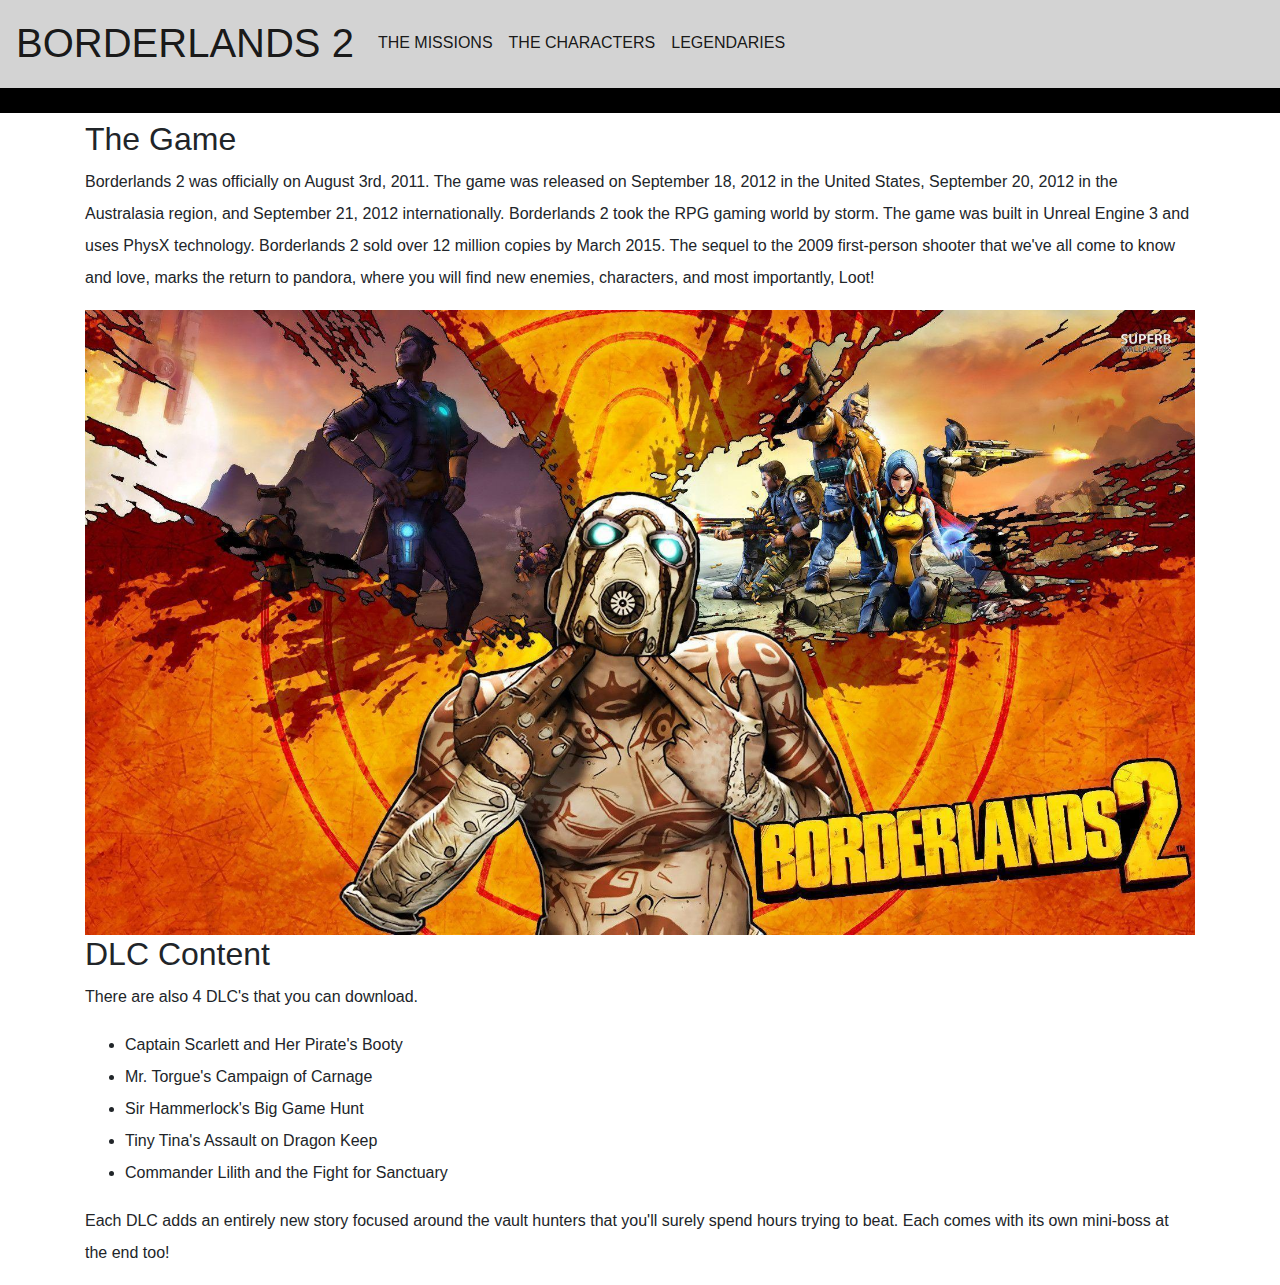
==== index.html @ a85db082 "second commit" ====
<!DOCTYPE html>
<html>
  <head>
    <title>Borderlands 2</title>
    <link rel="stylesheet" href="https://stackpath.bootstrapcdn.com/bootstrap/4.3.1/css/bootstrap.min.css" integrity="sha384-ggOyR0iXCbMQv3Xipma34MD+dH/1fQ784/j6cY/iJTQUOhcWr7x9JvoRxT2MZw1T" crossorigin="anonymous">
    <script src="https://code.jquery.com/jquery-3.3.1.slim.min.js" integrity="sha384-q8i/X+965DzO0rT7abK41JStQIAqVgRVzpbzo5smXKp4YfRvH+8abtTE1Pi6jizo" crossorigin="anonymous"></script>
    <script src="https://cdnjs.cloudflare.com/ajax/libs/popper.js/1.14.7/umd/popper.min.js" integrity="sha384-UO2eT0CpHqdSJQ6hJty5KVphtPhzWj9WO1clHTMGa3JDZwrnQq4sF86dIHNDz0W1" crossorigin="anonymous"></script>
    <script src="https://stackpath.bootstrapcdn.com/bootstrap/4.3.1/js/bootstrap.min.js" integrity="sha384-JjSmVgyd0p3pXB1rRibZUAYoIIy6OrQ6VrjIEaFf/nJGzIxFDsf4x0xIM+B07jRM" crossorigin="anonymous"></script> <link rel="stylesheet" href="stylesheet.css">
    <meta charset="utf-8">
    <meta name="viewport" content="width=device-width, initial-scale=1, shrink-to-fit=no">
  </head>
  <body>
    <!-- navbar -->
    <nav class="navbar fixed-top navbar-expand-lg navbar-light">
      <a class="navbar-brand" href="index.html">BORDERLANDS 2</a>
      <button class="navbar-toggler" type="button" data-toggle="collapse" data-target="#navbarNav" aria-controls="navbarNav" aria-expanded="false" aria-label="Toggle navigation">
        <span class="navbar-toggler-icon"></span>
      </button>
      <div class="collapse navbar-collapse" id="navbarNav">
        <ul class="navbar-nav">
          <li class="nav-item active">
            <a class="nav-link" href="the-missions.html">THE MISSIONS</a>
          </li>
          <li class="nav-item active">
            <a class="nav-link" href="the-characters.html">THE CHARACTERS</a>
          </li>
          <li class="nav-item active">
            <a class="nav-link" href="legendaries.html">LEGENDARIES</a>
          </li>
        </ul>
      </div>
    </nav>
    <!-- content -->
    <div class="container">
      <div class="row">
        <div class="col">
          <h2>The Game</h2>
          <p>Borderlands 2 was officially on August 3rd, 2011. The game was released on September 18, 2012 in the United States, September 20, 2012 in the Australasia region, and September 21, 2012 internationally. Borderlands 2 took the RPG gaming world by storm. The game was built in Unreal Engine 3 and uses PhysX technology. Borderlands 2 sold over 12 million copies by March 2015.
          The sequel to the 2009 first-person shooter that we've all come to know and love, marks the return to pandora, where you will find new enemies, characters, and most importantly, Loot!</p>
          <img id="image" src="indexbg.jpg" alt="">
          <h2>DLC Content</h2>
          <p>There are also 4 DLC's that you can download.</p>
          <ul>
            <li>Captain Scarlett and Her Pirate's Booty</li>
            <li>Mr. Torgue's Campaign of Carnage</li>
            <li>Sir Hammerlock's Big Game Hunt</li>
            <li>Tiny Tina's Assault on Dragon Keep</li>
            <li>Commander Lilith and the Fight for Sanctuary</li>
          </ul>
          <p>Each DLC adds an entirely new story focused around the vault hunters that you'll surely spend hours trying to beat. Each comes with its own mini-boss at the end too!</p>
        </div>
      </div>
    </div>
  </body>
</html>
---- stylesheet.css ----
.navbar-brand {
  font-family: Impact, Charcoal, sans-serif;	
  font-size: 40px;
}
#image {
  width: 100%;
}
.navbar {
  border-bottom: 25px solid rgb(0,0,0);
  padding-bottom:10px;
  background: lightgrey;
}
p, li {
  line-height: 2.0;
}
body {
  padding-top: 120px;
}
#textunderimage {
  padding-top: 15px;
}
.Lvl2 {
  color: green;
}
.Lvl3 {
  color: blue;
}
.Lvl4 {
  color: purple;
}
.Lvl5 {
  color: orange;
}
.Lvl6 {
  color: rgb(192, 66, 54);
}
.Lvl7 {
  color: rgb(236, 97, 120)
}
.Lvl8 {
  color: cyan
}
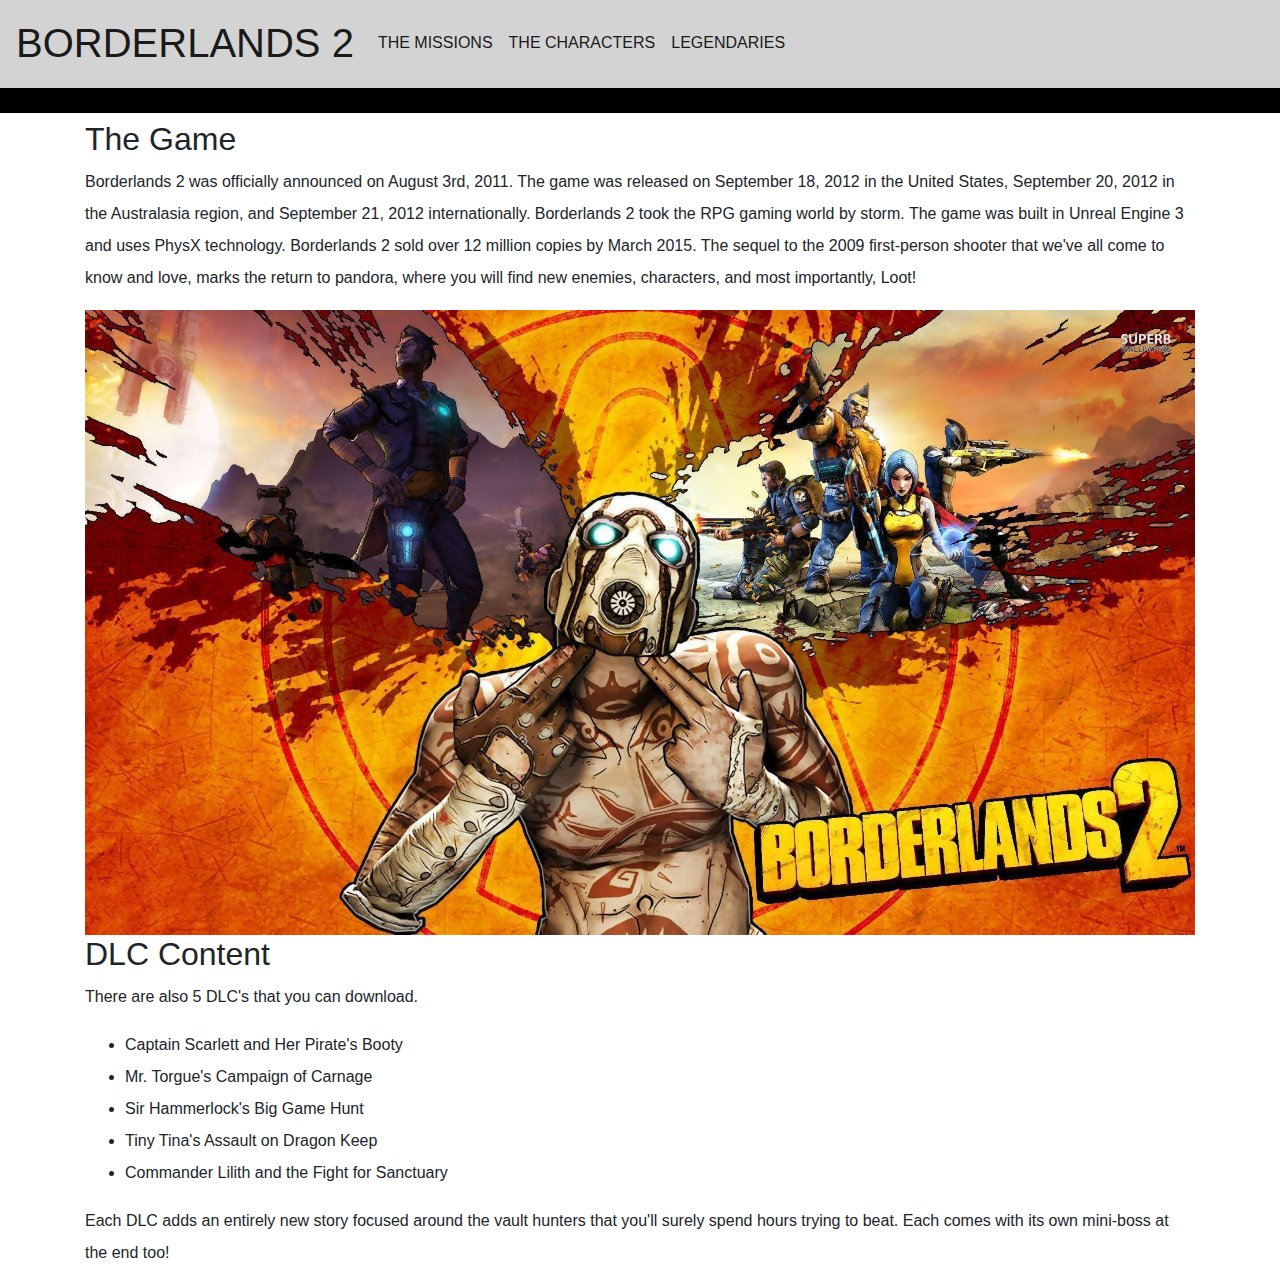
==== commit dcc139fc: "third commit" ====
--- a/index.html
+++ b/index.html
@@ -5,9 +5,11 @@
     <link rel="stylesheet" href="https://stackpath.bootstrapcdn.com/bootstrap/4.3.1/css/bootstrap.min.css" integrity="sha384-ggOyR0iXCbMQv3Xipma34MD+dH/1fQ784/j6cY/iJTQUOhcWr7x9JvoRxT2MZw1T" crossorigin="anonymous">
     <script src="https://code.jquery.com/jquery-3.3.1.slim.min.js" integrity="sha384-q8i/X+965DzO0rT7abK41JStQIAqVgRVzpbzo5smXKp4YfRvH+8abtTE1Pi6jizo" crossorigin="anonymous"></script>
     <script src="https://cdnjs.cloudflare.com/ajax/libs/popper.js/1.14.7/umd/popper.min.js" integrity="sha384-UO2eT0CpHqdSJQ6hJty5KVphtPhzWj9WO1clHTMGa3JDZwrnQq4sF86dIHNDz0W1" crossorigin="anonymous"></script>
-    <script src="https://stackpath.bootstrapcdn.com/bootstrap/4.3.1/js/bootstrap.min.js" integrity="sha384-JjSmVgyd0p3pXB1rRibZUAYoIIy6OrQ6VrjIEaFf/nJGzIxFDsf4x0xIM+B07jRM" crossorigin="anonymous"></script> <link rel="stylesheet" href="stylesheet.css">
+    <script src="https://stackpath.bootstrapcdn.com/bootstrap/4.3.1/js/bootstrap.min.js" integrity="sha384-JjSmVgyd0p3pXB1rRibZUAYoIIy6OrQ6VrjIEaFf/nJGzIxFDsf4x0xIM+B07jRM" crossorigin="anonymous">
+    </script> <link rel="stylesheet" href="stylesheet.css">
     <meta charset="utf-8">
     <meta name="viewport" content="width=device-width, initial-scale=1, shrink-to-fit=no">
+    </script> <link rel="stylesheet" href="styles.css">
   </head>
   <body>
     <!-- navbar -->
@@ -35,11 +37,10 @@
       <div class="row">
         <div class="col">
           <h2>The Game</h2>
-          <p>Borderlands 2 was officially on August 3rd, 2011. The game was released on September 18, 2012 in the United States, September 20, 2012 in the Australasia region, and September 21, 2012 internationally. Borderlands 2 took the RPG gaming world by storm. The game was built in Unreal Engine 3 and uses PhysX technology. Borderlands 2 sold over 12 million copies by March 2015.
-          The sequel to the 2009 first-person shooter that we've all come to know and love, marks the return to pandora, where you will find new enemies, characters, and most importantly, Loot!</p>
+          <p>Borderlands 2 was officially announced on August 3rd, 2011. The game was released on September 18, 2012 in the United States, September 20, 2012 in the Australasia region, and September 21, 2012 internationally. Borderlands 2 took the RPG gaming world by storm. The game was built in Unreal Engine 3 and uses PhysX technology. Borderlands 2 sold over 12 million copies by March 2015. The sequel to the 2009 first-person shooter that we've all come to know and love, marks the return to pandora, where you will find new enemies, characters, and most importantly, Loot!</p>
           <img id="image" src="indexbg.jpg" alt="">
           <h2>DLC Content</h2>
-          <p>There are also 4 DLC's that you can download.</p>
+          <p>There are also 5 DLC's that you can download.</p>
           <ul>
             <li>Captain Scarlett and Her Pirate's Booty</li>
             <li>Mr. Torgue's Campaign of Carnage</li>
--- a/stylesheet.css
+++ b/stylesheet.css
@@ -1,17 +1,5 @@
-.navbar-brand {
-  font-family: Impact, Charcoal, sans-serif;	
-  font-size: 40px;
-}
 #image {
   width: 100%;
-}
-.navbar {
-  border-bottom: 25px solid rgb(0,0,0);
-  padding-bottom:10px;
-  background: lightgrey;
-}
-p, li {
-  line-height: 2.0;
 }
 body {
   padding-top: 120px;
--- a/styles.css
+++ b/styles.css
@@ -0,0 +1,15 @@
+.navbar {
+  border-bottom: 25px solid black;
+  padding-bottom: 10px;
+  background: lightgrey;
+}
+.navbar .navbar-brand {
+  font-family: Impact, Charcoal, sans-serif;
+  font-size: 40px;
+}
+
+.message, li, p {
+  line-height: 2;
+}
+
+/*# sourceMappingURL=styles.css.map */
